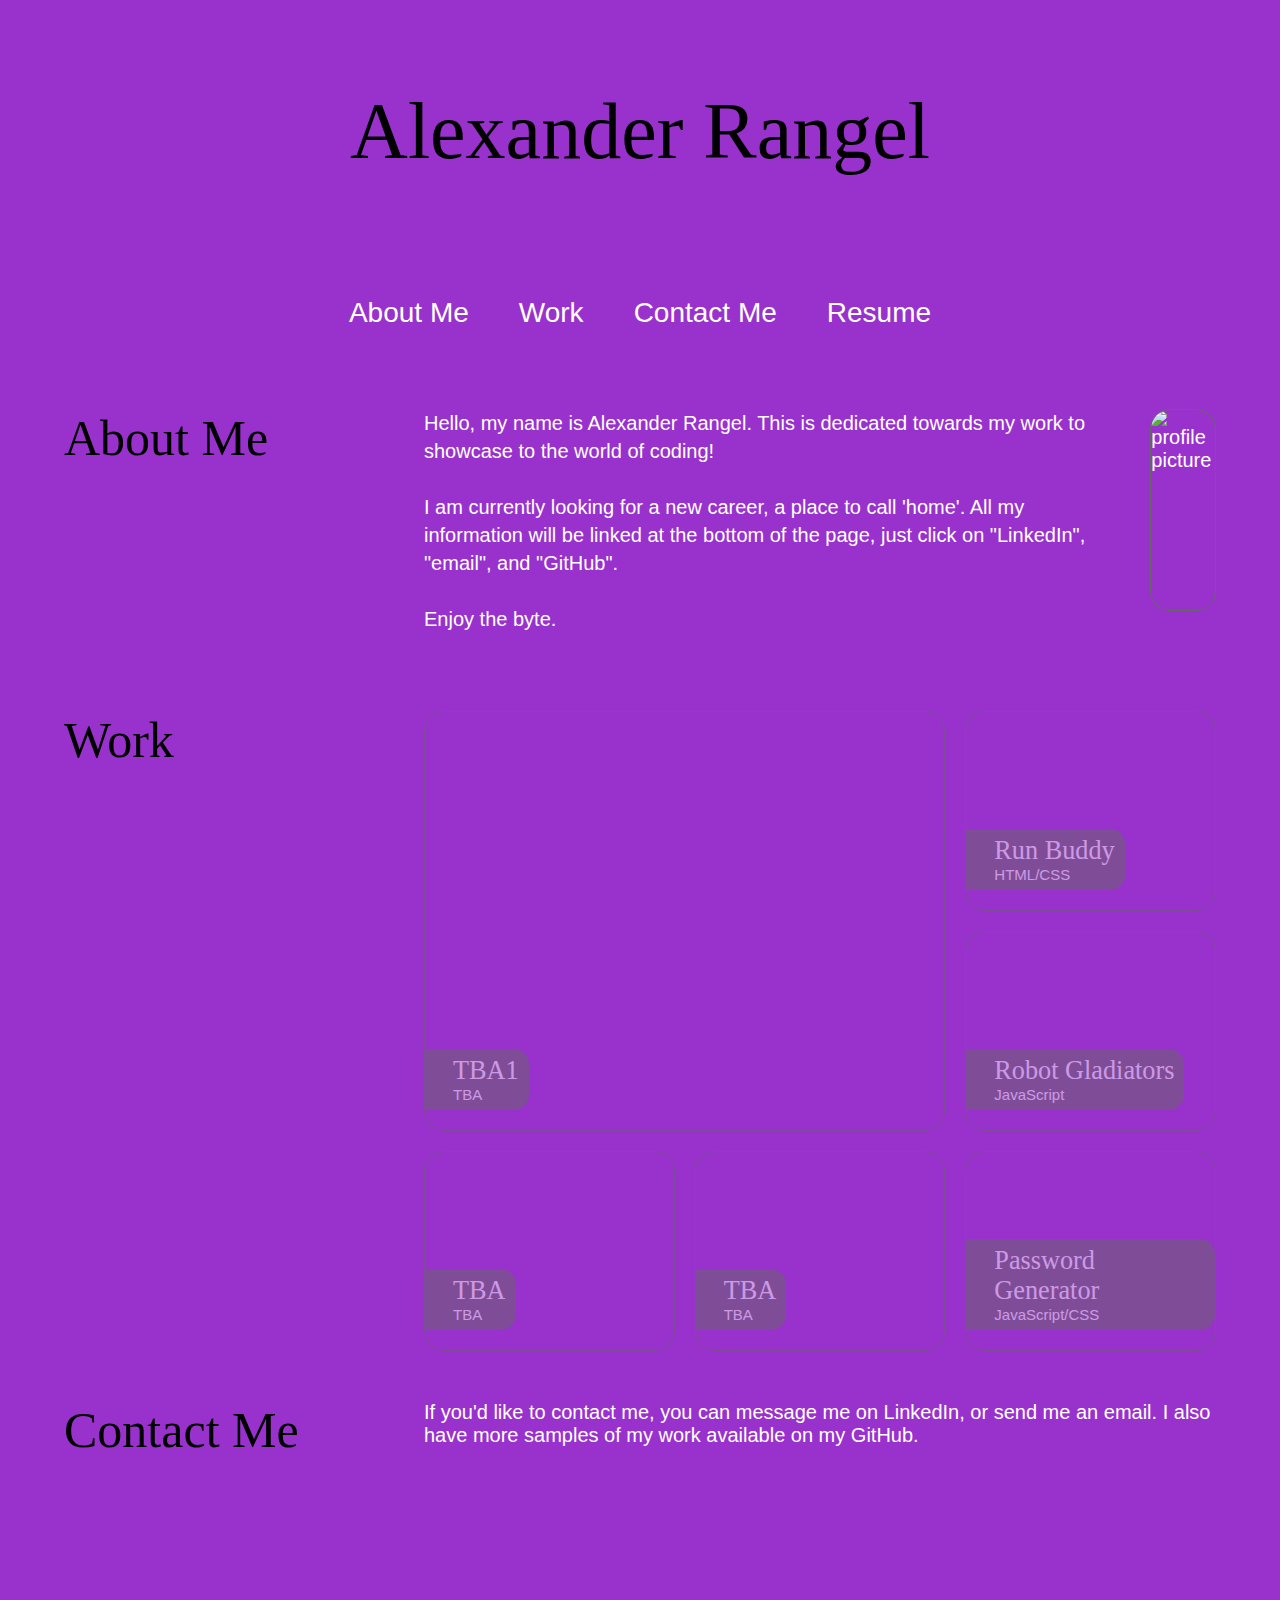
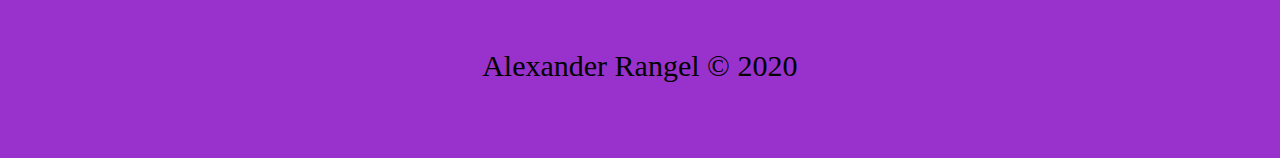
==== index.html @ 2979135c "finalized missing bckgrnd img" ====
<!DOCTYPE html>
<html lang="en">

<head>
    <meta charset="UTF-8">
    <meta name="viewport" content="width=device-width, initial-scale=1.0">
    <link rel="stylesheet" href="./assets/css/style.css">
    <title>Alexander Rangel's Portfolio</title>
</head>

<body>
    <!-- header section -->
    <header>
        <h1>Alexander Rangel</h1>

        <!-- navigation -->
        <nav>
            <ul>
                <li>
                    <a href="#about-me">About Me</a>
                </li>
                <li>
                    <a href="#work">Work</a>
                </li>
                <li>
                    <a href="#contact-me">Contact Me</a>
                </li>
                <li>
                    <!--insert resume link here-->
                    <a target="_blank" href="">Resume</a>
                </li>
            </ul>
        </nav>
    </header>
    <main>
        <!-- about me section -->
        <section id="about-me">
            <h2>About Me</h2>
            <div>
                <p>Hello, my name is Alexander Rangel. This is dedicated towards my work to showcase to the world of coding! </p>
                <p>I am currently looking for a new career, a place to call 'home'. All my information will be linked at the bottom of the page, just click on "LinkedIn", "email", and "GitHub".</p>
                <p>Enjoy the byte.</p>
            </div>
            <!--Add pic of yourself here-->
            <img src="./assets/images/.jpg" alt="profile picture">
        </section>

        <!-- work section -->
        <section id="work">
            <h2>Work</h2>

            <!-- project grid -->
            <div class="projects">
                <a class="showcase TBA1" target="_blank" href="">
                    <div class="label">
                        <h3>TBA1</h3>
                        <p>TBA</p>
                    </div>
                </a>
                <a target="_blank" class="run-buddy" href="https://alexran21.github.io/run-buddy/">
                    <div class="label">
                        <h3>Run Buddy</h3>
                        <p>HTML/CSS</p>
                    </div>
                </a>
                <a target="_blank" href="https://alexran21.github.io/robot-gladiators/">
                    <div class="label">
                        <h3>Robot Gladiators</h3>
                        <p>JavaScript</p>
                    </div>
                </a>
                <!--empty link-->
                <a target="_blank" href="">
                    <div class="label">
                        <h3>TBA</h3>
                        <p>TBA</p>
                    </div>
                </a>
                <!--empty link-->
                <a target="_blank" href="">
                    <div class="label">
                        <h3>TBA</h3>
                        <p>TBA</p>
                    </div>
                </a>
                <a target="_blank" href="https://alexran21.github.io/fleet-passworld/">
                    <div class="label">
                        <h3>Password Generator</h3>
                        <p>JavaScript/CSS</p>
                    </div
                </a>
            </div>
        </section>

        <!-- contact info --> <!--email link missing-->
        <section id="contact-me">
            <h2>Contact Me</h2>
            <p>If you'd like to contact me, you can <a target="_blank" rel="noopener noreferrer"
                href="https://www.linkedin.com/in/alexander-rangel-1848381b8">message me on LinkedIn</a>, or <a target="_blank" href="">send me an email</a>. I also have more samples of my work available on my <a target="_blank" rel="noopener noreferrer" href="https://github.com/alexran21">GitHub</a>.</p>
        </section>
    </main>
    <footer>
        <h2 class="footer-text">Alexander Rangel &copy; 2020</h2>
    </footer>
</body>

</html>
---- assets/css/style.css ----
* {
    margin: 0;
    padding: 0;
    font-family: 'Roboto', sans-serif;
    font-weight: 300;
  }
  
  /* BEGIN: base styles */
  body {
    font-size: 20px;
    color: white;
    background-color: darkorchid;
  }
  
  h1, h2, h3, h4, h5, h6 {
    font-family: 'Times New Roman', Times, serif;
    font-weight: 400;
    color: black;
  }
  
  a {
    text-decoration: none;
    color: white;
  }
  /* END: base styles */
  
  /* common styles for watercolor in header and footer */
  header, footer {
    background-image: url("../images/raining-jpn.jpg");
    background-size: cover;
    background-position: center;
    height: 299px;
    display: flex;
    align-items: baseline;
    padding: 0 50px;
  }
  
  /* BEGIN: header styles */
  header h1 {
    font-size: 4em;
    margin-top: auto;
    bottom: -30px;
    position: relative;
  }
  
  header nav {
    margin-top: auto;
    margin-left: auto;
  }
  
  header nav ul {
    list-style: none;
    display: flex;
  }
  
  header nav li {
    margin-left: 50px;
  }
  
  header nav li:first-child {
    margin-left: 0;
  }
  
  header nav a {
    font-size: 1.4em;
  }
  
  header nav li a:hover, #contact-me a:hover {
    text-decoration: underline black;
  }
  /* END: header styles */
  
  /* BEGIN: common main styles */
  main {
    padding-top: 40px;
    max-width: 90%;
    margin: 0 auto;
  }
  
  main section {
    display: flex;
    width: 100%;
    margin-top: 50px;
  }
  
  main section h2 {
    font-size: 2.5em;
    width: 300px;
    margin-right: 60px;
    flex-shrink: 0;
  }
  /* END: common main styles */
  
  /* BEGIN: about me styles */
  #about-me p {
    margin-bottom: 1.4em;
    line-height: 1.4em;
  }
  
  #about-me img {
    height: 200px;
    border: 1px solid #666;
    border-radius: 20px;
    margin-left: 40px;
  }
  /* END: about me styles */
  
  /* BEGIN: grid styles */
  .projects {
    display: grid;
    grid-template-columns: repeat(3, 1fr);
    grid-template-rows: repeat(3, 1fr);
    width: 80%;
    gap: 20px 20px;  
  }
  
  .projects a {
    height: 200px;
    border: 1px solid #666;
    border-radius: 20px;
    box-sizing: border-box;
    position: relative;
    opacity: 0.5;
    background-image: url(../images/raining-jpn.jpg);
    background-size: cover;
    background-repeat: no-repeat;
    transition: 250ms opacity;
  }
  
  .projects a:hover {
    opacity: 1;
  }
  
  .label {
    position: absolute;
    left: 0px;
    bottom: 20px;
    padding: 7px 10px 7px 28px;
    background-color: #666;
    color: #FFFFFF;
    font-size: 0.75em;
    border-top-right-radius: 15px;
    border-bottom-right-radius: 15px;
  }
  
  .label h3 {
    color: #FFFFFF;
    font-size: 1.75em;
  }
  
  .label p {
    margin-bottom: 0;
  }
  
  .projects .run-buddy {
    background-image: url(../images/projects/run-buddy.png);
    background-size: cover;
  }
  
  .projects .stargazr {
    background-image: url(../images/projects/stargazr.jpg);
    background-size: cover;
  }
  
  .projects a.showcase {
    grid-row: span 2;
    grid-column: span 2;
    height: 100%;
  }
  /* END: grid styles */
  
  /* BEGIN: footer styles */
  footer {
    transform: rotate(180deg);
    position: relative;
  }
  
  .footer-text {
    transform: rotate(180deg) translateX(-50%);
    position: absolute;
    top: 75px;
    right: 50%;
  }
  /* END: footer styles */
  
  /* break point to avoid header h1 and nav collision */
  @media screen and (max-width: 1360px) {
    header {
        flex-direction: column;
        align-items: center;
        margin-bottom: 20px;
    }
  
    header nav {
        margin-left: 0;
        margin-top: 120px;
        position: relative;
        bottom: -30px;
    }
  }
  
  /* break point for tablet size */
  @media screen and (max-width: 900px) {
    main section {
        flex-direction: column;
        align-items: center;
    }
  
    main section h2{
        width: auto;
        margin-right: 0;
    }
  
    #about-me img {
        order: -1;
        margin: 0 0 50px 0;
    }
  }
  
  /* break point for phone size */
  @media screen and (max-width: 675px) {
    html, body{
        width:100%;
        overflow-x:hidden;
    } 
  
    header {
        align-items: center;
        text-align: center;
    }
  
    header nav {
        bottom: 0;
    }
  
    header nav ul {
        display: flex;
        flex-direction: column;
    }
  
    header nav li {
        align-items: center;
        margin: 5px 0;
    }
  
    main {
        padding-top: 200px;
    }
  
    .projects {
        grid-template-columns: 1fr;
    }
  
    .projects a {
        grid-column: span 1 !important;
    }
  
    .label {
        padding: 7px 10px 7px 15px;
    }
  
    .footer-text {
        text-align: center;
    }
   
  }
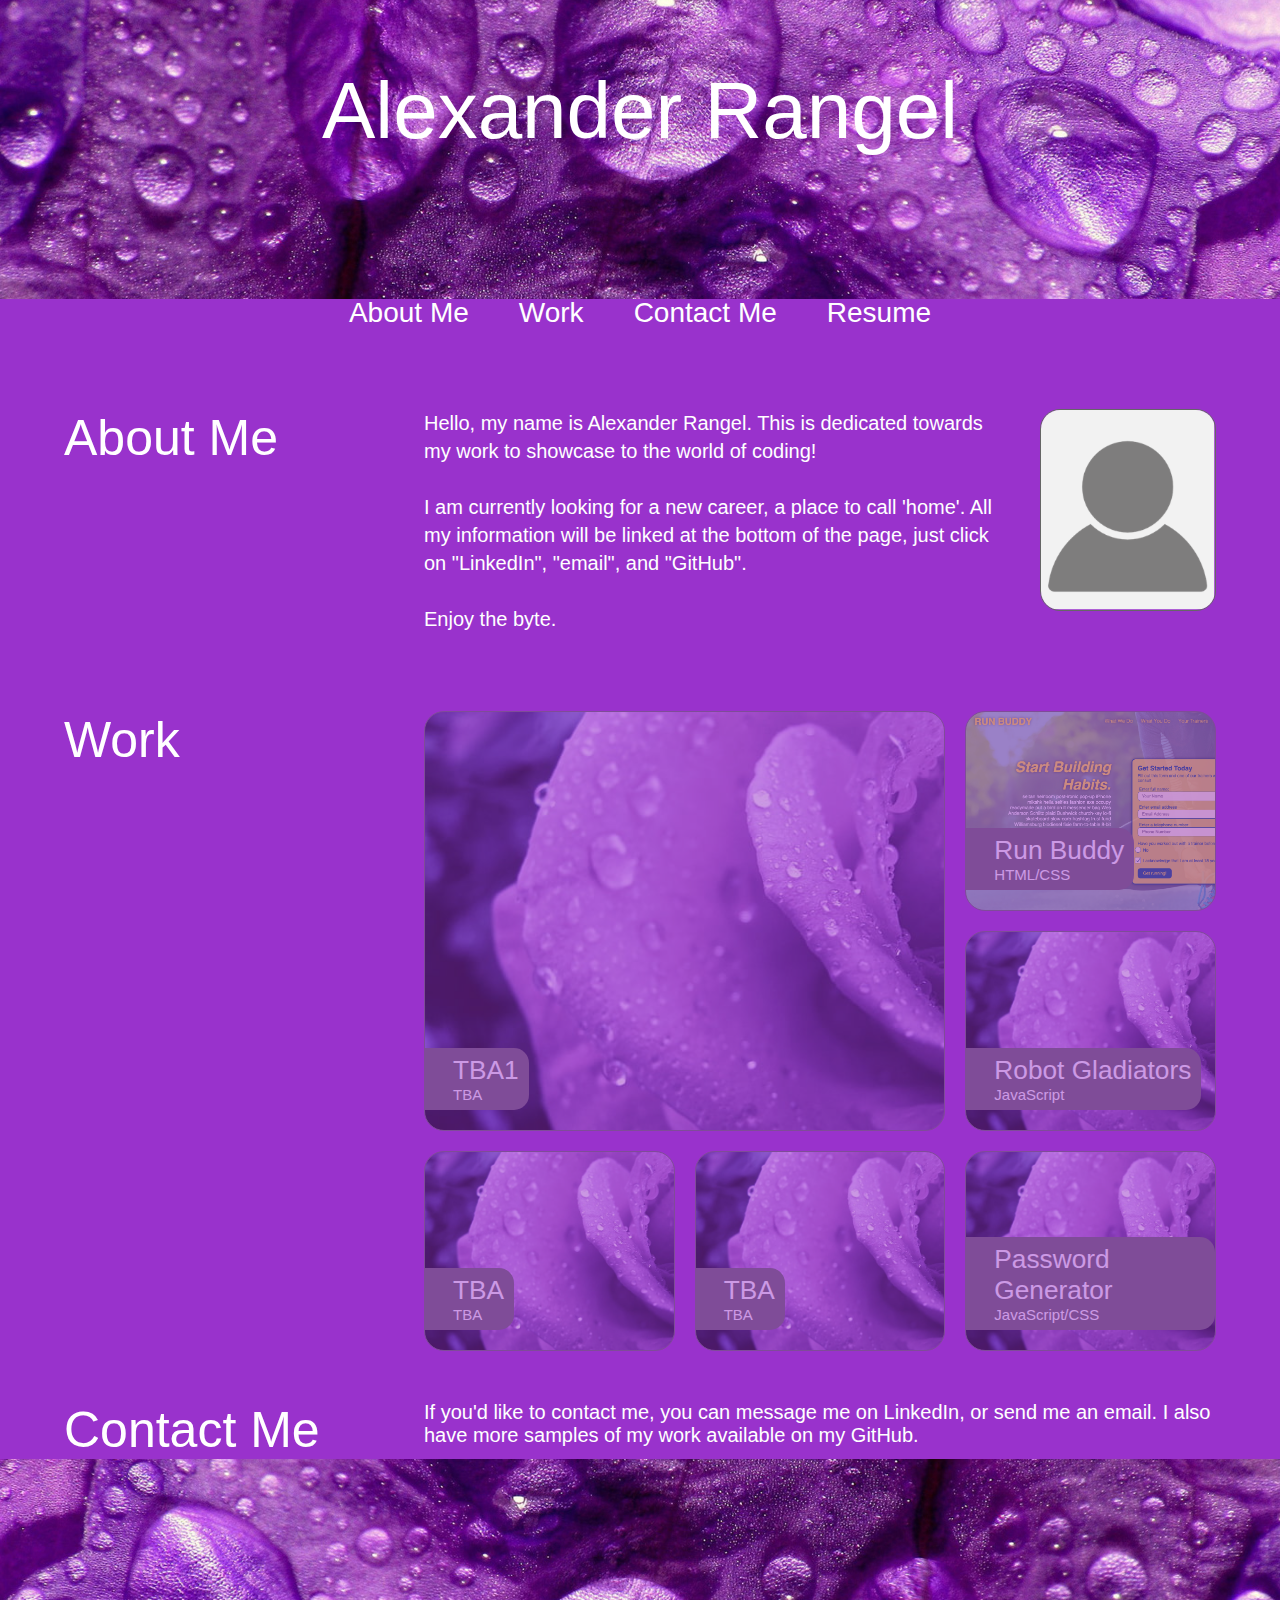
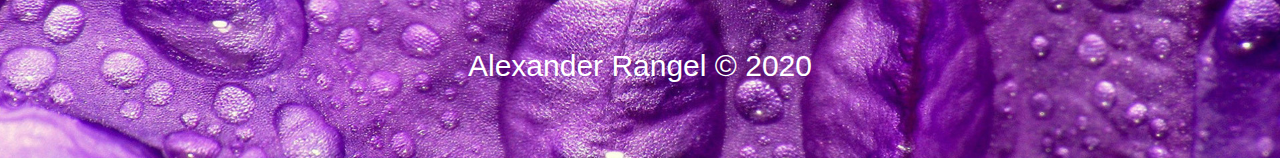
==== commit 5116dab2: "font, imgs, links set up" ====
--- a/index.html
+++ b/index.html
@@ -42,7 +42,7 @@
                 <p>Enjoy the byte.</p>
             </div>
             <!--Add pic of yourself here-->
-            <img src="./assets/images/.jpg" alt="profile picture">
+            <img src="assets/css/images/profile-picture.png" alt="profile picture">
         </section>
 
         <!-- work section -->
--- a/assets/css/style.css
+++ b/assets/css/style.css
@@ -1,7 +1,7 @@
 * {
     margin: 0;
     padding: 0;
-    font-family: 'Roboto', sans-serif;
+    font-family: Verdana, Geneva, Tahoma, sans-serif;
     font-weight: 300;
   }
   
@@ -13,20 +13,21 @@
   }
   
   h1, h2, h3, h4, h5, h6 {
-    font-family: 'Times New Roman', Times, serif;
+    font-family: Verdana, Geneva, Tahoma, sans-serif;
     font-weight: 400;
-    color: black;
+    color: white;
   }
   
   a {
     text-decoration: none;
     color: white;
+    font-family: Verdana, Geneva, Tahoma, sans-serif;
   }
   /* END: base styles */
   
   /* common styles for watercolor in header and footer */
   header, footer {
-    background-image: url("../images/raining-jpn.jpg");
+    background-image: url(../css/images/rain-leaf.jpg);
     background-size: cover;
     background-position: center;
     height: 299px;
@@ -39,7 +40,7 @@
   header h1 {
     font-size: 4em;
     margin-top: auto;
-    bottom: -30px;
+    bottom: -10px;
     position: relative;
   }
   
@@ -121,7 +122,7 @@
     box-sizing: border-box;
     position: relative;
     opacity: 0.5;
-    background-image: url(../images/raining-jpn.jpg);
+    background-image: url(../css/images/rain-rose.jpg);
     background-size: cover;
     background-repeat: no-repeat;
     transition: 250ms opacity;
@@ -153,12 +154,12 @@
   }
   
   .projects .run-buddy {
-    background-image: url(../images/projects/run-buddy.png);
-    background-size: cover;
-  }
-  
-  .projects .stargazr {
-    background-image: url(../images/projects/stargazr.jpg);
+    background-image: url(../css/images/run-buddy.png);
+    background-size: cover;
+  }
+  
+  .projects .TBA1 {
+    background-image: url(../css/images/rain-rose.jpg);
     background-size: cover;
   }
   
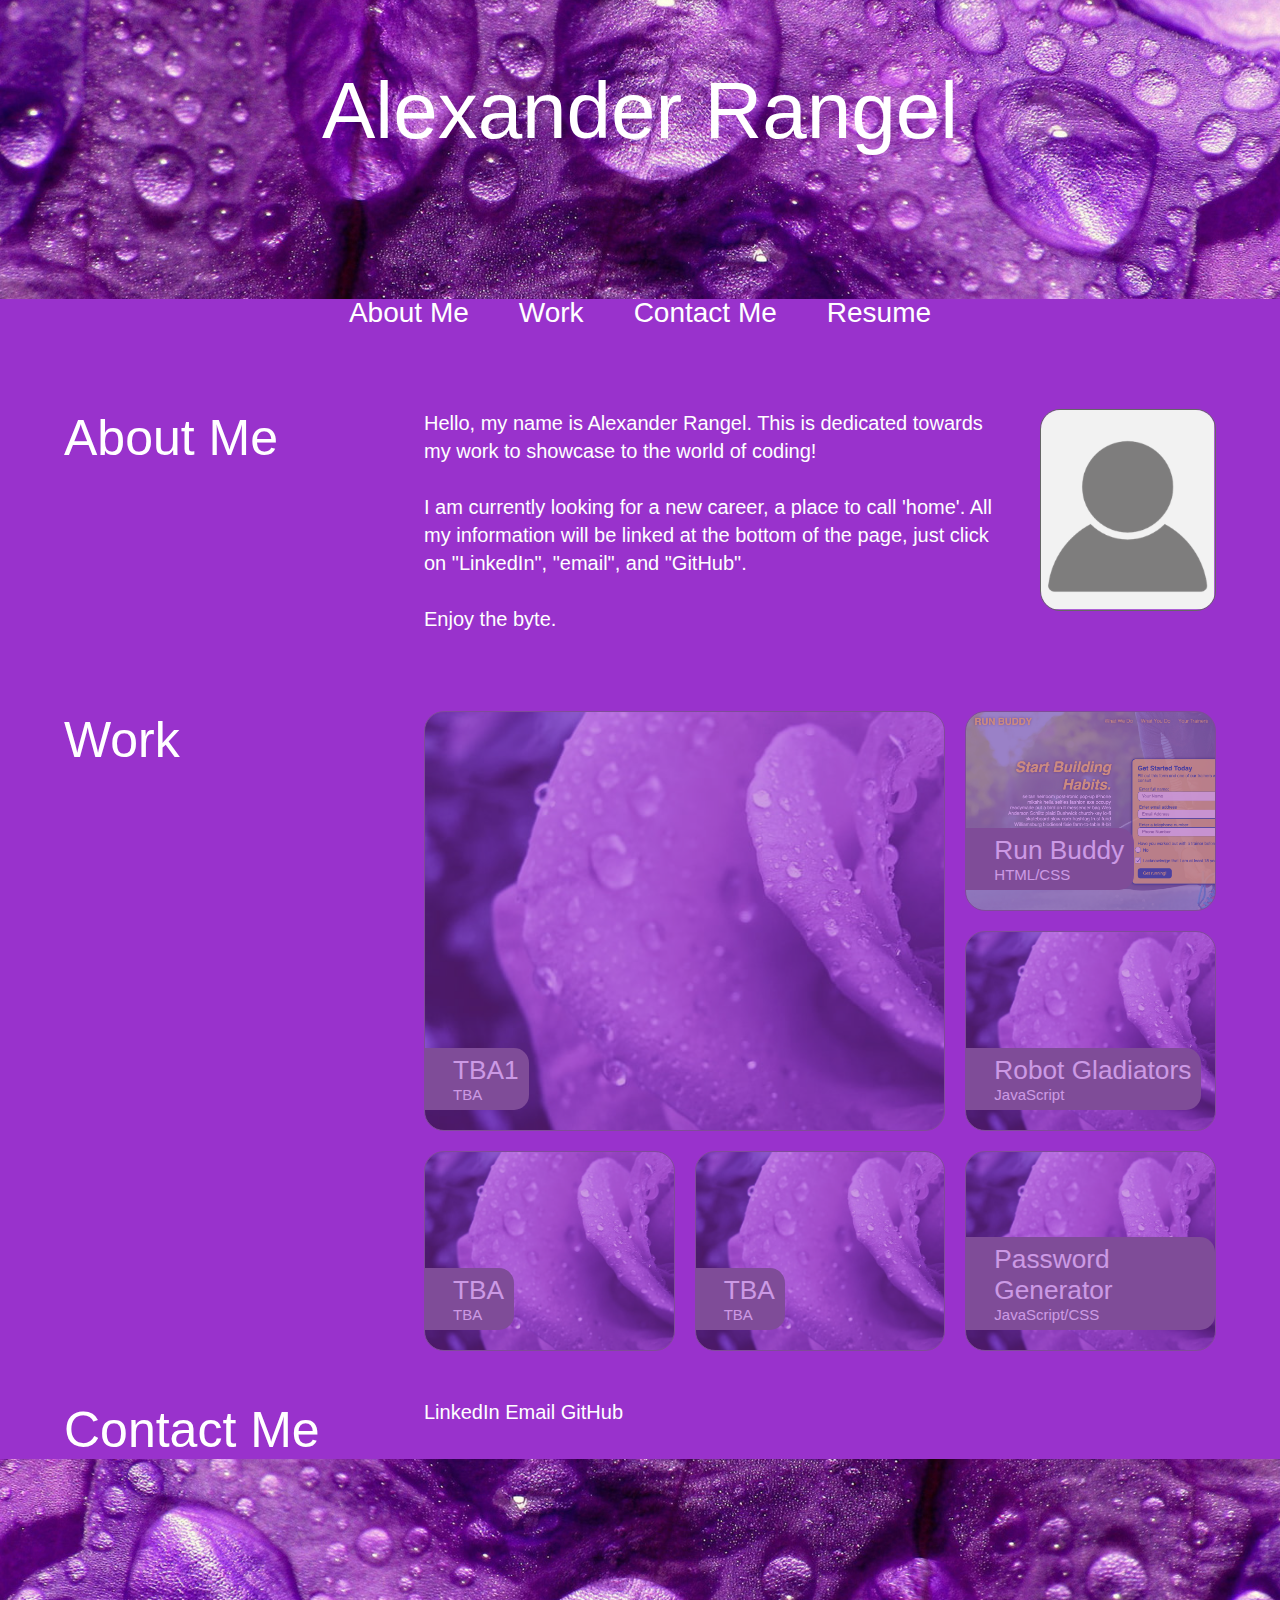
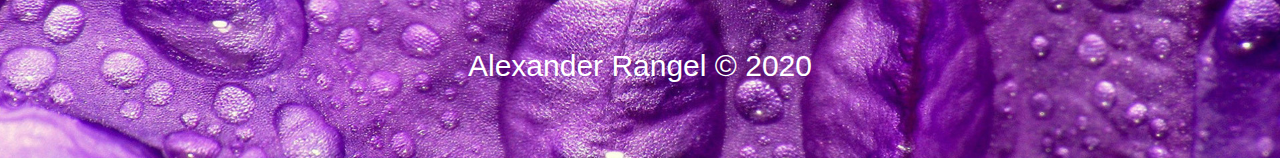
==== commit 13b2577d: "contact me info minimized" ====
--- a/index.html
+++ b/index.html
@@ -95,8 +95,7 @@
         <!-- contact info --> <!--email link missing-->
         <section id="contact-me">
             <h2>Contact Me</h2>
-            <p>If you'd like to contact me, you can <a target="_blank" rel="noopener noreferrer"
-                href="https://www.linkedin.com/in/alexander-rangel-1848381b8">message me on LinkedIn</a>, or <a target="_blank" href="">send me an email</a>. I also have more samples of my work available on my <a target="_blank" rel="noopener noreferrer" href="https://github.com/alexran21">GitHub</a>.</p>
+            <p> <a target="_blank" rel="noopener noreferrer" href="https://www.linkedin.com/in/alexander-rangel-1848381b8">LinkedIn</a> <a target="_blank" href="">Email</a> <a target="_blank" rel="noopener noreferrer" href="https://github.com/alexran21">GitHub</a></p>
         </section>
     </main>
     <footer>
